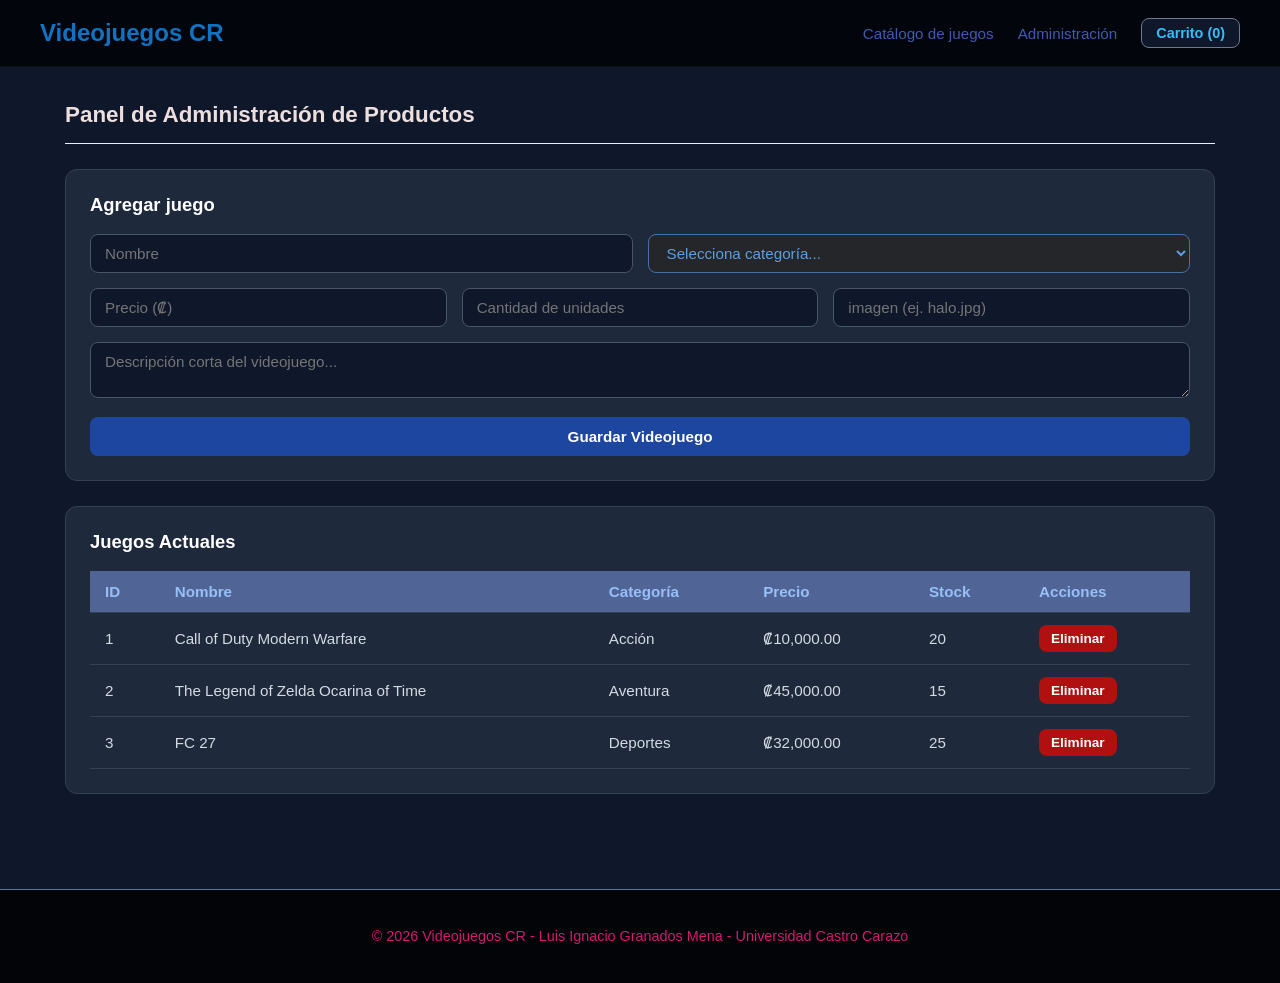
==== frontend/admin.html @ ba1f5ded "Pesta;a de administracion con operaciones CRUD mas el js de las acciones de los botones y todo" ====
<!DOCTYPE html>
<html lang="es">
<head>
    <meta charset="UTF-8">
    <meta name="viewport" content="width=device-width, initial-scale=1.0">
    <title>Administración | Videojuegos CR</title>
    <link rel="stylesheet" href="estilos.css">
</head>
<body>

    <header>
        <h1>Videojuegos CR</h1>
        <nav>
            <a href="index.html">Catálogo de juegos</a>
            <a href="admin.html">Administración</a>
            <span id="contador-carrito" class="badge-carrito">Carrito (0)</span>
        </nav>
    </header>

    <main>
        <div class="barra-superior">
            <h2>Panel de Administración de Productos</h2>
        </div>

        <section class="panel-formulario">
            <h3>Agregar juego</h3>
            <form id="form-producto" onsubmit="agregarProductoAdmin(event)">
                <div class="fila-form">
                    <input type="text" id="nombre" placeholder="Nombre" required>
                    <select id="categoria" required>
                        <option value="">Selecciona categoría...</option>
                        <option value="1">Acción</option>
                        <option value="2">Aventura</option>
                        <option value="3">RPG</option>
                        <option value="4">Deportes</option>
                        <option value="5">Estrategia</option>
                    </select>
                </div>

                <div class="fila-form">
                    <input type="number" id="precio" placeholder="Precio (₡)" min="1" required>
                    <input type="number" id="stock" placeholder="Cantidad de unidades" min="0" required>
                    <input type="text" id="imagen" placeholder="imagen (ej. halo.jpg)" required>
                </div>

                <textarea id="descripcion" rows="2" placeholder="Descripción corta del videojuego..." required></textarea>

                <button type="submit">Guardar Videojuego</button>
            </form>
        </section>

        <section class="panel-tabla">
            <h3>Juegos Actuales</h3>
            <table>
                <thead>
                    <tr>
                        <th>ID</th>
                        <th>Nombre</th>
                        <th>Categoría</th>
                        <th>Precio</th>
                        <th>Stock</th>
                        <th>Acciones</th>
                    </tr>
                </thead>
                <tbody id="tabla-productos">
                    <tr>
                        <td>1</td>
                        <td>Call of Duty Modern Warfare</td>
                        <td>Acción</td>
                        <td>₡10,000.00</td>
                        <td>20</td>
                        <td>
                            <button class="btn-eliminar" onclick="eliminarFila(this)">Eliminar</button>
                        </td>
                    </tr>
                    <tr>
                        <td>2</td>
                        <td>The Legend of Zelda Ocarina of Time</td>
                        <td>Aventura</td>
                        <td>₡45,000.00</td>
                        <td>15</td>
                        <td>
                            <button class="btn-eliminar" onclick="eliminarFila(this)">Eliminar</button>
                        </td>
                    </tr>
                    <tr>
                        <td>3</td>
                        <td>FC 27</td>
                        <td>Deportes</td>
                        <td>₡32,000.00</td>
                        <td>25</td>
                        <td>
                            <button class="btn-eliminar" onclick="eliminarFila(this)">Eliminar</button>
                        </td>
                    </tr>
                </tbody>
            </table>
        </section>
    </main>

    <footer>
        <p>&copy; 2026 Videojuegos CR - Luis Ignacio Granados Mena - Universidad Castro Carazo</p>
    </footer>

    <script src="app.js"></script>
</body>
</html>
---- frontend/estilos.css ----
body {
    font-family: 'Inter', sans-serif;
    background-color: #0f172a; 
    color: #d3dbe2;
    margin: 0;
    padding: 0;
    min-height: 100vh;
}

header {
    background-color: #02060c;
    padding: 18px 40px;
    display: flex;
    justify-content: space-between;
    align-items: center;
    border-bottom: 1px solid #0e131a;
}

header h1 {
    margin: 0;
    font-size: 1.5rem;
    font-weight: 700;
    color: #1172c2;
}

header nav {
    display: flex;
    align-items: center;
    gap: 24px;
}

header nav a {
    color: hsl(226, 46%, 47%);
    text-decoration: none;
    font-weight: 500;
    font-size: 0.95rem;
    transition: color 0.2s ease;
}

header nav a:hover {
    color: #7bb1c9;
}

.badge-carrito {
    background-color: #0f172a;
    border: 1px solid #6c7a8f;
    color: #38bdf8;
    padding: 6px 14px;
    border-radius: 8px;
    font-size: 0.9rem;
    font-weight: 600;
}

main {
    padding: 35px 25px;
    max-width: 1150px;
    margin: auto;
}

.barra-superior {
    display: flex;
    justify-content: space-between;
    align-items: center;
    border-bottom: 1px solid #e5f0ff;
    padding-bottom: 15px;
    flex-wrap: wrap;
    gap: 15px;
}

h2 {
    color: #eedfdf;
    font-size: 1.4rem;
    font-weight: 600;
    margin: 0;
}

select {
    background-color: #242629;
    color: #5b9fe4;
    border: 1px solid #4870a8;
    padding: 8px 14px;
    border-radius: 8px;
    font-family: 'Inter', sans-serif;
    font-size: 0.95rem;
    outline: none;
    cursor: pointer;
}

select:focus {
    border-color: #83aec0;
}

/* Cuadrícula de productos */
.grid-productos {
    display: grid;
    grid-template-columns: repeat(auto-fit, minmax(270px, 1fr));
    gap: 24px;
    margin-top: 28px;
}

/* Tarjeta limpia y minimalista */
.card {
    background-color: #000000;
    border: 1px solid #fdfdfd;
    border-radius: 12px;
    padding: 18px;
    display: flex;
    flex-direction: column;
    transition: transform 0.2s ease, border-color 0.2s ease;
}

.card:hover {
    transform: translateY(-4px);
    border-color: #7fa6b6;
}

.card img {
    width: 100%;
    height: 180px;
    object-fit: cover;
    border-radius: 8px;
}

.card h3 {
    margin: 14px 0 6px;
    color: #287c25;
    font-size: 1.1rem;
    font-weight: 600;
}

.descripcion {
    font-size: 0.9rem;
    color: #5fa376;
    line-height: 1.4;
    margin: 0 0 12px;
    flex-grow: 1;
}

.precio {
    color: #43a9d4;
    font-size: 1.25rem;
    font-weight: 700;
    margin: 4px 0;
}

.stock {
    font-size: 0.85rem;
    color: #47964b;
    margin: 0 0 16px;
}

button {
    font-family: 'Inter', sans-serif;
    background-color: hsl(221, 70%, 37%);
    color: #ffffff;
    border: none;
    padding: 11px 16px;
    border-radius: 8px;
    cursor: pointer;
    font-weight: 600;
    font-size: 0.95rem;
    width: 100%;
    transition: background-color 0.2s ease;
}

button:hover {
    background-color: #2052dd;
}

footer {
    text-align: center;
    padding: 24px;
    background-color: #020407;
    margin-top: 60px;
    color: #d61871;
    font-size: 0.9rem;
    border-top: 1px solid #5b759b;
}

.panel-formulario, .panel-tabla {
    background-color: #1e293b;
    border: 1px solid #334155;
    border-radius: 12px;
    padding: 24px;
    margin-top: 25px;
}

.panel-formulario h3, .panel-tabla h3 {
    margin-top: 0;
    margin-bottom: 18px;
    color: #ffffff;
    font-size: 1.15rem;
}

.fila-form {
    display: grid;
    grid-template-columns: repeat(auto-fit, minmax(200px, 1fr));
    gap: 15px;
    margin-bottom: 15px;
}

input, textarea {
    background-color: #0f172a;
    color: #f8fafc;
    border: 1px solid #475569;
    padding: 10px 14px;
    border-radius: 8px;
    font-family: 'Inter', sans-serif;
    font-size: 0.95rem;
    outline: none;
    width: 100%;
    box-sizing: border-box;
}

input:focus, textarea:focus {
    border-color: #1b4e64;
}

textarea {
    margin-bottom: 15px;
    resize: vertical;
}

table {
    width: 100%;
    border-collapse: collapse;
    text-align: left;
}

th, td {
    padding: 12px 15px;
    border-bottom: 1px solid #334155;
    font-size: 0.95rem;
}

th {
    background-color: #506596;
    color: #97bff8;
    font-weight: 600;
}

tr:hover {
    background-color: rgba(71, 199, 253, 0.05);
}

.btn-eliminar {
    background-color: #b11010;
    padding: 6px 12px;
    font-size: 0.85rem;
    width: auto;
}

.btn-eliminar:hover {
    background-color: #e23b3b;
}
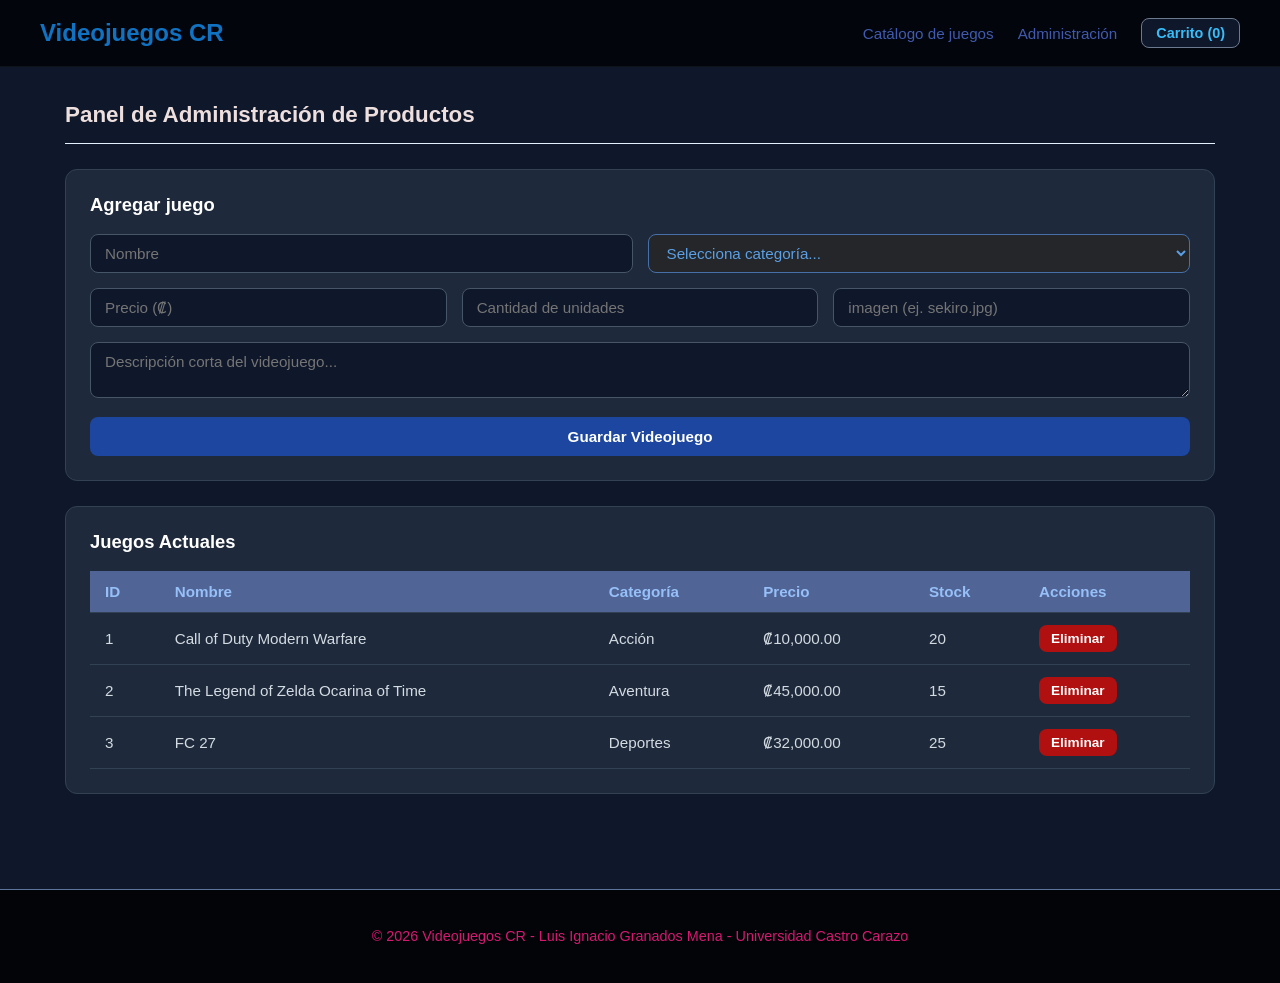
==== commit de896938: "Cambio de datos" ====
--- a/frontend/admin.html
+++ b/frontend/admin.html
@@ -40,7 +40,7 @@
                 <div class="fila-form">
                     <input type="number" id="precio" placeholder="Precio (₡)" min="1" required>
                     <input type="number" id="stock" placeholder="Cantidad de unidades" min="0" required>
-                    <input type="text" id="imagen" placeholder="imagen (ej. halo.jpg)" required>
+                    <input type="text" id="imagen" placeholder="imagen (ej. sekiro.jpg)" required>
                 </div>
 
                 <textarea id="descripcion" rows="2" placeholder="Descripción corta del videojuego..." required></textarea>
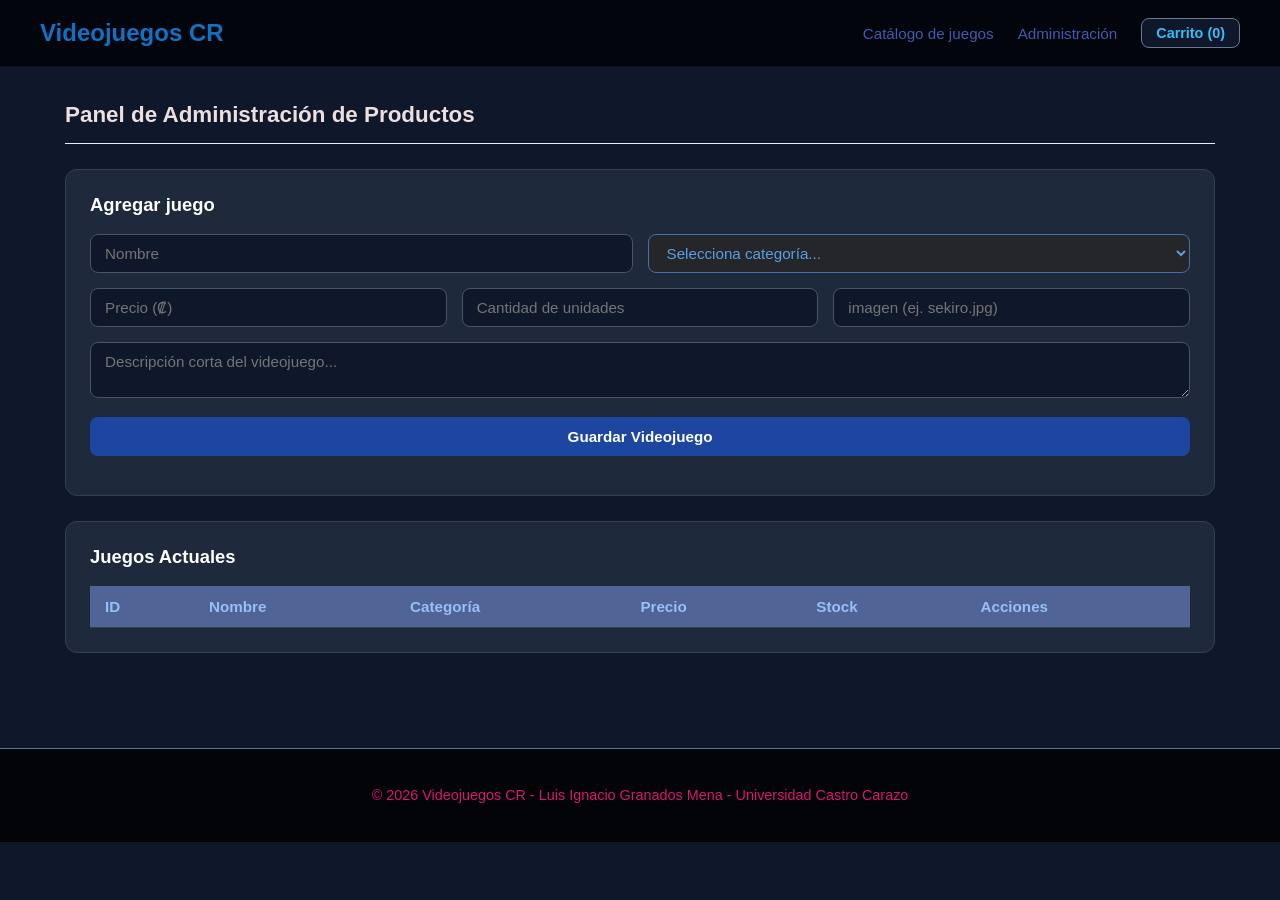
==== commit 89d2c04c: "pequeño ajuste en los html de la pagina web y en el javascript para que no ayan errores ademas de qu" ====
--- a/frontend/admin.html
+++ b/frontend/admin.html
@@ -23,8 +23,10 @@
         </div>
 
         <section class="panel-formulario">
-            <h3>Agregar juego</h3>
-            <form id="form-producto" onsubmit="agregarProductoAdmin(event)">
+            <h3 id="titulo-formulario">Agregar juego</h3>
+            <form id="form-producto" onsubmit="guardarProductoAdmin(event)">
+                <input type="hidden" id="producto-id" value="">
+
                 <div class="fila-form">
                     <input type="text" id="nombre" placeholder="Nombre" required>
                     <select id="categoria" required>
@@ -38,14 +40,17 @@
                 </div>
 
                 <div class="fila-form">
-                    <input type="number" id="precio" placeholder="Precio (₡)" min="1" required>
+                    <input type="number" id="precio" placeholder="Precio (₡)" min="1" step="any" required>
                     <input type="number" id="stock" placeholder="Cantidad de unidades" min="0" required>
                     <input type="text" id="imagen" placeholder="imagen (ej. sekiro.jpg)" required>
                 </div>
 
                 <textarea id="descripcion" rows="2" placeholder="Descripción corta del videojuego..." required></textarea>
 
-                <button type="submit">Guardar Videojuego</button>
+                <div class="fila-form">
+                    <button type="submit" id="btn-guardar">Guardar Videojuego</button>
+                    <button type="button" id="btn-cancelar" onclick="cancelarEdicion()" style="display:none; background-color:#64748b;">Cancelar Edición</button>
+                </div>
             </form>
         </section>
 
@@ -62,38 +67,7 @@
                         <th>Acciones</th>
                     </tr>
                 </thead>
-                <tbody id="tabla-productos">
-                    <tr>
-                        <td>1</td>
-                        <td>Call of Duty Modern Warfare</td>
-                        <td>Acción</td>
-                        <td>₡10,000.00</td>
-                        <td>20</td>
-                        <td>
-                            <button class="btn-eliminar" onclick="eliminarFila(this)">Eliminar</button>
-                        </td>
-                    </tr>
-                    <tr>
-                        <td>2</td>
-                        <td>The Legend of Zelda Ocarina of Time</td>
-                        <td>Aventura</td>
-                        <td>₡45,000.00</td>
-                        <td>15</td>
-                        <td>
-                            <button class="btn-eliminar" onclick="eliminarFila(this)">Eliminar</button>
-                        </td>
-                    </tr>
-                    <tr>
-                        <td>3</td>
-                        <td>FC 27</td>
-                        <td>Deportes</td>
-                        <td>₡32,000.00</td>
-                        <td>25</td>
-                        <td>
-                            <button class="btn-eliminar" onclick="eliminarFila(this)">Eliminar</button>
-                        </td>
-                    </tr>
-                </tbody>
+                <tbody id="tabla-productos"></tbody>
             </table>
         </section>
     </main>
--- a/frontend/estilos.css
+++ b/frontend/estilos.css
@@ -90,7 +90,6 @@
     border-color: #83aec0;
 }
 
-/* Cuadrícula de productos */
 .grid-productos {
     display: grid;
     grid-template-columns: repeat(auto-fit, minmax(270px, 1fr));
@@ -98,7 +97,6 @@
     margin-top: 28px;
 }
 
-/* Tarjeta limpia y minimalista */
 .card {
     background-color: #000000;
     border: 1px solid #fdfdfd;
